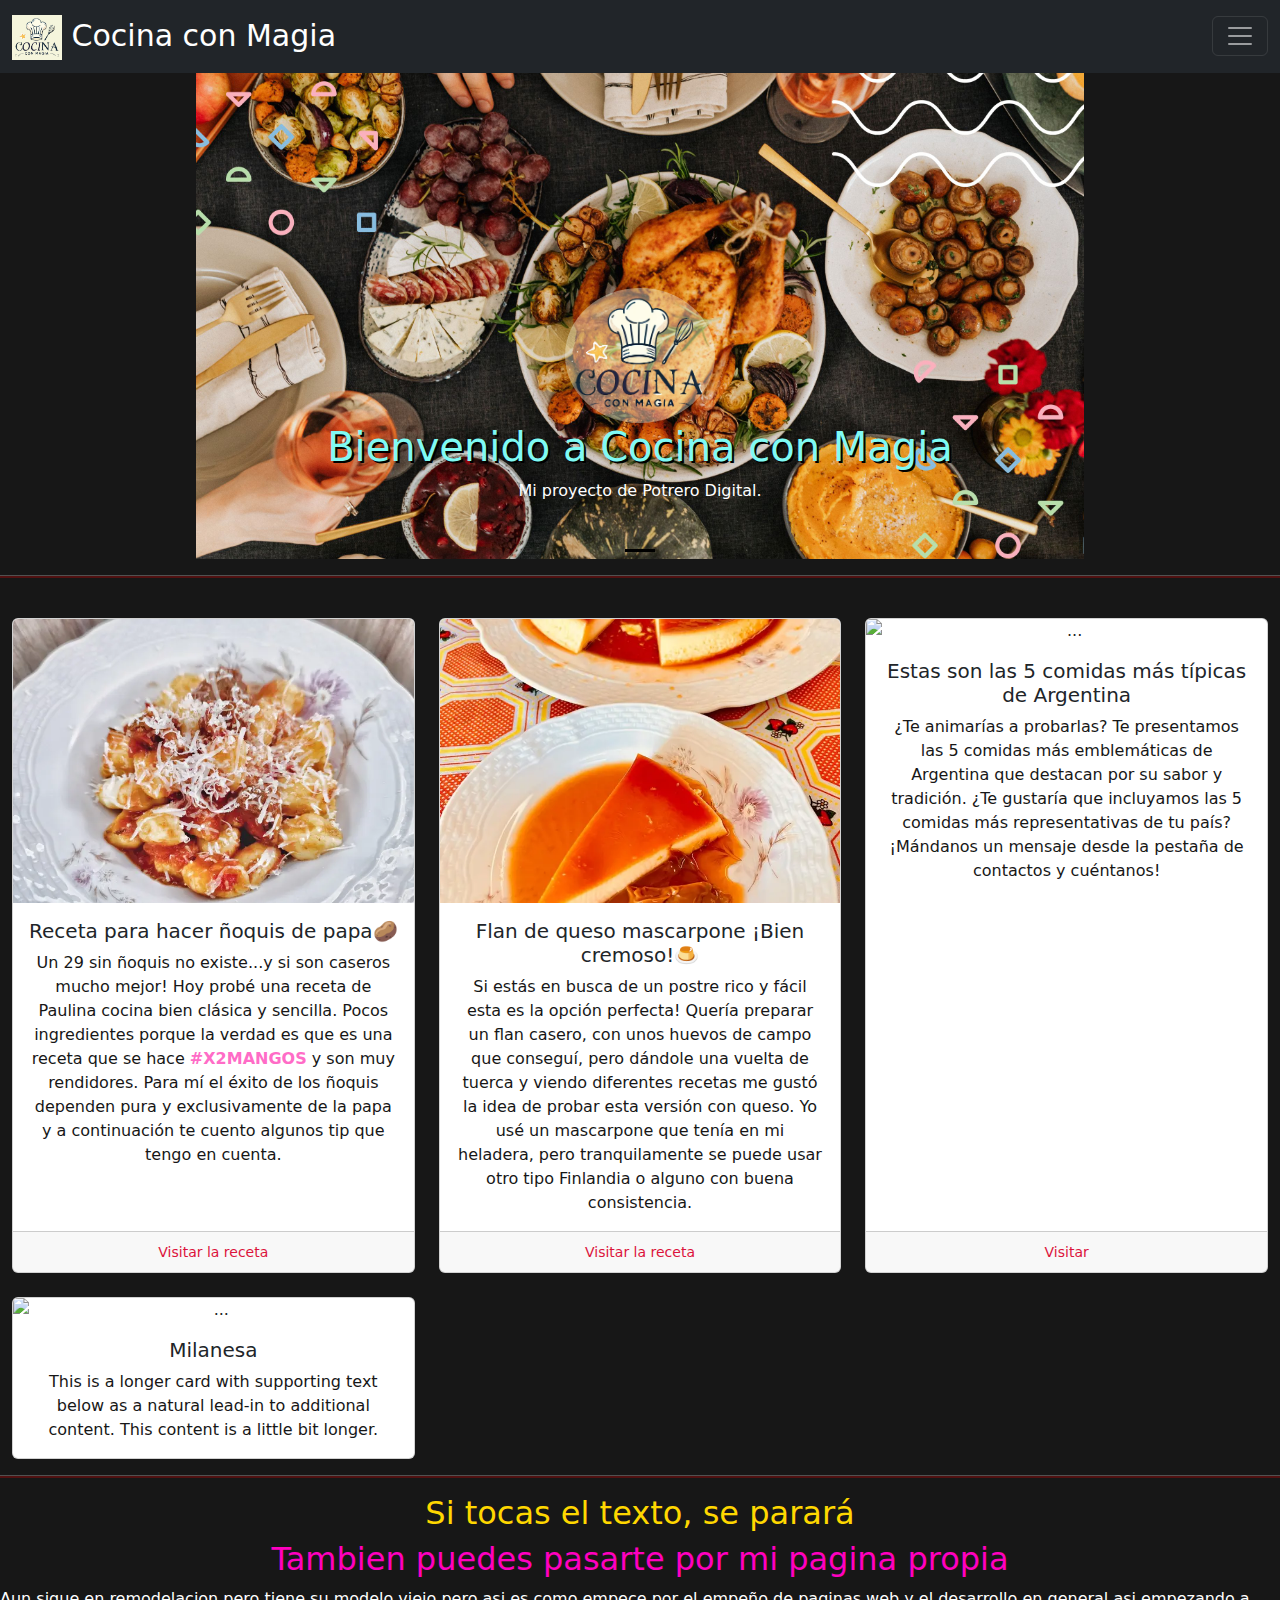
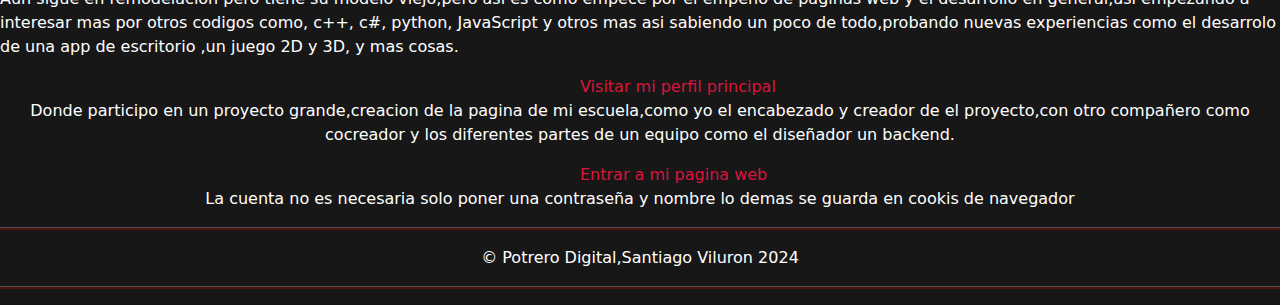
==== index.html @ e825a4c3 "V.1.2" ====
<!DOCTYPE html>
<html lang="en">
<head>
    <meta charset="UTF-8">
    <meta name="viewport" content="width=device-width, initial-scale=1.0">
    <link href="https://cdn.jsdelivr.net/npm/bootstrap@5.3.3/dist/css/bootstrap.min.css" rel="stylesheet" integrity="sha384-QWTKZyjpPEjISv5WaRU9OFeRpok6YctnYmDr5pNlyT2bRjXh0JMhjY6hW+ALEwIH" crossorigin="anonymous">
    <link rel="stylesheet" href="assets/css/style.css">
    <link rel="icon" href="assets/img/4efd6338-58ab-4ac8-b9a0-6fc2a85b399e.webp">
    <title>Inicio</title>
</head>
<body>
<nav class="navbar navbar-dark bg-dark fixed-top">
        <div class="container-fluid">
          <a style="font-size: 30px;" class="navbar-brand" href="#"> <img src="assets/img/4efd6338-58ab-4ac8-b9a0-6fc2a85b399e.webp" style="max-width: 50px; background-color: beige;"> Cocina con Magia </a>
          <button class="navbar-toggler" type="button" data-bs-toggle="offcanvas" data-bs-target="#offcanvasDarkNavbar" aria-controls="offcanvasDarkNavbar" aria-label="Toggle navigation">
            <span class="navbar-toggler-icon"></span>
          </button>
          <div class="offcanvas offcanvas-end text-bg-dark" tabindex="-1" id="offcanvasDarkNavbar" aria-labelledby="offcanvasDarkNavbarLabel">
            <div class="offcanvas-header">
              <h5 class="offcanvas-title" id="offcanvasDarkNavbarLabel">Menu de Cocina con Magia</h5>
              <button type="button" class="btn-close btn-close-white" data-bs-dismiss="offcanvas" aria-label="Close"></button>
            </div>
            <div class="offcanvas-body">
              <ul class="navbar-nav justify-content-end flex-grow-1 pe-3">
                <li class="nav-item">
 <img src="assets/img/4efd6338-58ab-4ac8-b9a0-6fc2a85b399e.webp" style="max-width: 150px; background-color: beige;">
                  <a class="nav-link active" aria-current="page" href="index.html">Inicio</a>
                </li>
                <li class="nav-item">
                  <a class="nav-link" href="assets/html/topcomidas.html">Top 5 comidas</a>
                </li>
                <li class="nav-item dropdown">
                  <a class="nav-link dropdown-toggle" href="#" role="button" data-bs-toggle="dropdown" aria-expanded="false">
                    Otros
                  </a>
                  <ul class="dropdown-menu dropdown-menu-dark">
                    <li><a class="dropdown-item" href="#">Contactanos</a></li>
                    <li><a class="dropdown-item" href="#">Another action</a></li>
                    <li>
                      <hr class="dropdown-divider">
                    </li>
                    <li><a class="dropdown-item" href="#">Something else here</a></li>
                  </ul>
                </li>
              </ul>
              <form class="d-flex mt-3" role="search">
                <input class="form-control me-2" type="search" placeholder="Search" aria-label="Search">
                <button class="btn btn-success" type="submit">Search</button>
              </form>
            </div>
          </div>
         </div>
</nav>  <!-- Barra de navegacion -->


    <header>
<br>
    <hr>
    <div id="carouselExampleDark" class="carousel carousel-dark slide">
        <div class="carousel-indicators">
          <button type="button" data-bs-target="#carouselExampleDark" data-bs-slide-to="0" class="active" aria-current="true" aria-label="Slide 1"></button>
        </div>
        <div class="carousel-inner">
          <div class="carousel-item active" data-bs-interval="10000">
            <img src="assets/img/Diseño sin título.jpg" class="d-block w-10"  style="max-width:auto; max-height: 500px; margin: auto;">
            <div class="carousel-caption d-none d-md-block">
              <img src="assets/img/4efd6338-58ab-4ac8-b9a0-6fc2a85b399e.webp" style="max-width: 150px; border-radius: 50%; background-color: rgba(245, 245, 220, 0.407);">
              <h1>Bienvenido a Cocina con Magia</h1>
              <p>Mi proyecto de Potrero Digital.</p>
            </div>
          </div>
      </div>
      <hr>
    </header>  <!-- El titulo que tiene por separado -->
    <h1 class="phone">Bienvenido a Cocina con Magia</h1>
 
<!-- Cuerpo   --> 
        
<main>
     <section> 
        <!-- Section food -->
            <article>
                <div class="row row-cols-1 row-cols-md-3 g-4" style="margin: 0;">
                    <div class="col">
                      <div class="card h-100">
                        <img src="assets/img/noquis-de-papa-receta-de-paulina-cocina-foto-principal.webp" class="card-img-top" alt="...">
                        <div class="card-body">
                            <h5 class="card-title">Receta para hacer ñoquis de papa🥔</h5>
                            <p class="card-text">Un 29 sin ñoquis no existe...y si son caseros mucho mejor! Hoy probé una receta de Paulina cocina bien clásica y sencilla. Pocos ingredientes porque la verdad es que es una receta que se hace <b>#x2mangos</b> y son muy rendidores. Para mí el éxito de los ñoquis dependen pura y exclusivamente de la papa y a continuación te cuento algunos tip que tengo en cuenta.</p>
                        </div>
                        <div class="card-footer">
                            <small class="text-body-secondary"><a href="assets/html/RecetaDeÑoquis.html" ">Visitar la receta</a></small>
                        </div>
                      </div>
                    </div>
                    <div class="col">
                      <div class="card h-100">
                        <img src="assets/img/flan-de-queso-mascarpone-bien-cremoso-foto-principal.webp" class="card-img-top" alt="...">
                        <div class="card-body">
                            <h5 class="card-title">Flan de queso mascarpone ¡Bien cremoso!🍮</h5>
                            <p class="card-text">Si estás en busca de un postre rico y fácil esta es la opción perfecta! Quería preparar un flan casero, con unos huevos de campo que conseguí, pero dándole una vuelta de tuerca y viendo diferentes recetas me gustó la idea de probar esta versión con queso. Yo usé un mascarpone que tenía en mi heladera, pero tranquilamente se puede usar otro tipo Finlandia o alguno con buena consistencia.</p>
                        </div>
                        <div class="card-footer">
                            <small class="text-body-secondary"><a href="assets/html/FlanCremoso.html" ">Visitar la receta</a></small>
                        </div>
                      </div>
                    </div>
                    <div class="col">
                      <div class="card h-100">
                        <img src="https://viajerocasual.com/wp-content/uploads/2021/05/comidas-tipicas-de-argentina.jpg.webp" class="card-img-top" alt="...">
                        <div class="card-body">
                          <h5 class="card-title">Estas son las 5 comidas más típicas de Argentina</h5>
                          <p class="card-text">¿Te animarías a probarlas? Te presentamos las 5 comidas más emblemáticas de Argentina que destacan por su sabor y tradición. ¿Te gustaría que incluyamos las 5 comidas más representativas de tu país? ¡Mándanos un mensaje desde la pestaña de contactos y cuéntanos!</p>
                        </div>
                        <div class="card-footer">
                          <small class="text-body-secondary"><a href="assets/html/topcomidas.html" ">Visitar</a></small>
                      </div>
                      </div>
                    </div>
                    <div class="col">
                      <div class="card h-100">
                        <img src="..." class="card-img-top" alt="...">
                        <div class="card-body">
                          <h5 class="card-title">Milanesa</h5>
                          <p class="card-text">This is a longer card with supporting text below as a natural lead-in to additional content. This content is a little bit longer.</p>
                        </div>
                      </div>
                    </div>
                  </div>
            </article>
                </div>
    </section>        
<section class="Promotion">
    <!-- Section Promotion -->
    <hr>
    <center><h2 style="color: gold;" class="hone">Si tocas el texto, se parará</h2></center>
    <aside class="titulo-brillante">
            <h2 style="text-align: center;">Tambien puedes pasarte por mi pagina propia </h2>
            <p>Aun sigue en remodelacion pero tiene su modelo viejo,pero asi es como empece por el empeño de paginas web y el desarrollo en general,asi empezando a interesar mas por otros codigos como, c++, c#, python, JavaScript y otros mas asi sabiendo un poco de todo,probando nuevas experiencias como el desarrolo de una app de escritorio ,un juego 2D y 3D, y mas cosas.</p>
        <a href="https://github.com/Santiago235v902" target="_blank"  " >Visitar mi perfil principal</a>
        <p style="text-align: center;">Donde participo en un proyecto grande,creacion de la pagina de mi escuela,como yo el encabezado y creador de el proyecto,con otro compañero como cocreador y los diferentes partes de un equipo como el diseñador un backend.</p>
        <a href="https://santiago235v902.github.io/WebStudioCreation.com/index.html" target="_blank"" >Entrar a mi pagina web</a>
        <p style="text-align: center;">La cuenta no es necesaria solo poner una contraseña y nombre lo demas se guarda en cookis de navegador</p>
            <hr>
    </aside>
</section>     
</main>
    <footer>&copy; Potrero Digital,Santiago Viluron 2024</footer>
    <hr>
 <script src="https://cdn.jsdelivr.net/npm/bootstrap@5.3.3/dist/js/bootstrap.bundle.min.js" integrity="sha384-YvpcrYf0tY3lHB60NNkmXc5s9fDVZLESaAA55NDzOxhy9GkcIdslK1eN7N6jIeHz" crossorigin="anonymous"></script>
<script src="/assets/script/script.js"></script>
</body>
</html>
---- assets/css/style.css ----
body{
    color: white;
    background-color: #171717;
    overflow-x: hidden; /* Elimina el desplazamiento horizontal */
}

a{
color: crimson;
    text-decoration:none; 
          
    }
a:hover{
text-decoration:overline;
        }


hr{
padding: 1px;
background-color: red;
}


header .carousel-caption  h1{
color: rgb(127, 250, 244);
text-shadow: #000000 2px 2px 0px;
}


h2{
color: rgb(255, 0, 191);

}
.phone{
    display: none;
}

p{
font-size: 16px;
color:#ffffff;

}
article p{
    color: #171717;
}
footer{
    text-align: center;
    color: #ffffff;
    box-shadow: #171717 2px 2px 2px;
}
article{
    text-align: center;
}
b{
 color: rgb(255, 108, 199);   
 text-transform: uppercase;
 cursor: pointer;
}
aside a{
    margin-left: 580px;
}
.titulo-brillante{
    content: '';
position: relative;
    animation: brillo 3s infinite; /* Animación continua */
}

/* Brillo animado moviéndose de izquierda a derecha */
@keyframes brillo {
    0% {
        left: -180%; /* Comienza fuera de la izquierda */
    }
    50% {
        left: 5%; /* Centro del contenedor */
    }
    100% {
        left:180%; /* Sale por la derecha */
    }
}
.titulo-brillante.paused{
    animation: none;
}
    @media (max-width:800px) {
        header h1{
            display: none;
        }
      .offcanvas-title{
            font-size:10px;
        }
        .phone{
            display: flex;
            text-decoration: underline;
            text-align: center;
            font-size: 3rem; /* Tamaño del texto */
        font-weight: bold;
        background: linear-gradient(to right, #fffb00, #fcf80d, #b3b01e); /* Degradado celeste */
        -webkit-background-clip: text; /* Clip el degradado al texto */
        -webkit-text-fill-color: transparent; /* Hace el texto transparente excepto para el degradado */
        text-transform: uppercase; /* Convierte el texto a mayúsculas */
        text-shadow: 0px 0px 50px white;
        }
        aside p{
            font-size: 15px;
            text-align: center;
        }
        aside a{
            margin-left: 159px;
        }
        .titulo-brillante{
           animation: none;
        }
        .hone{
            display:none;
        }
        .offcanvas-title{
            font-size: 20px;
        }
    }
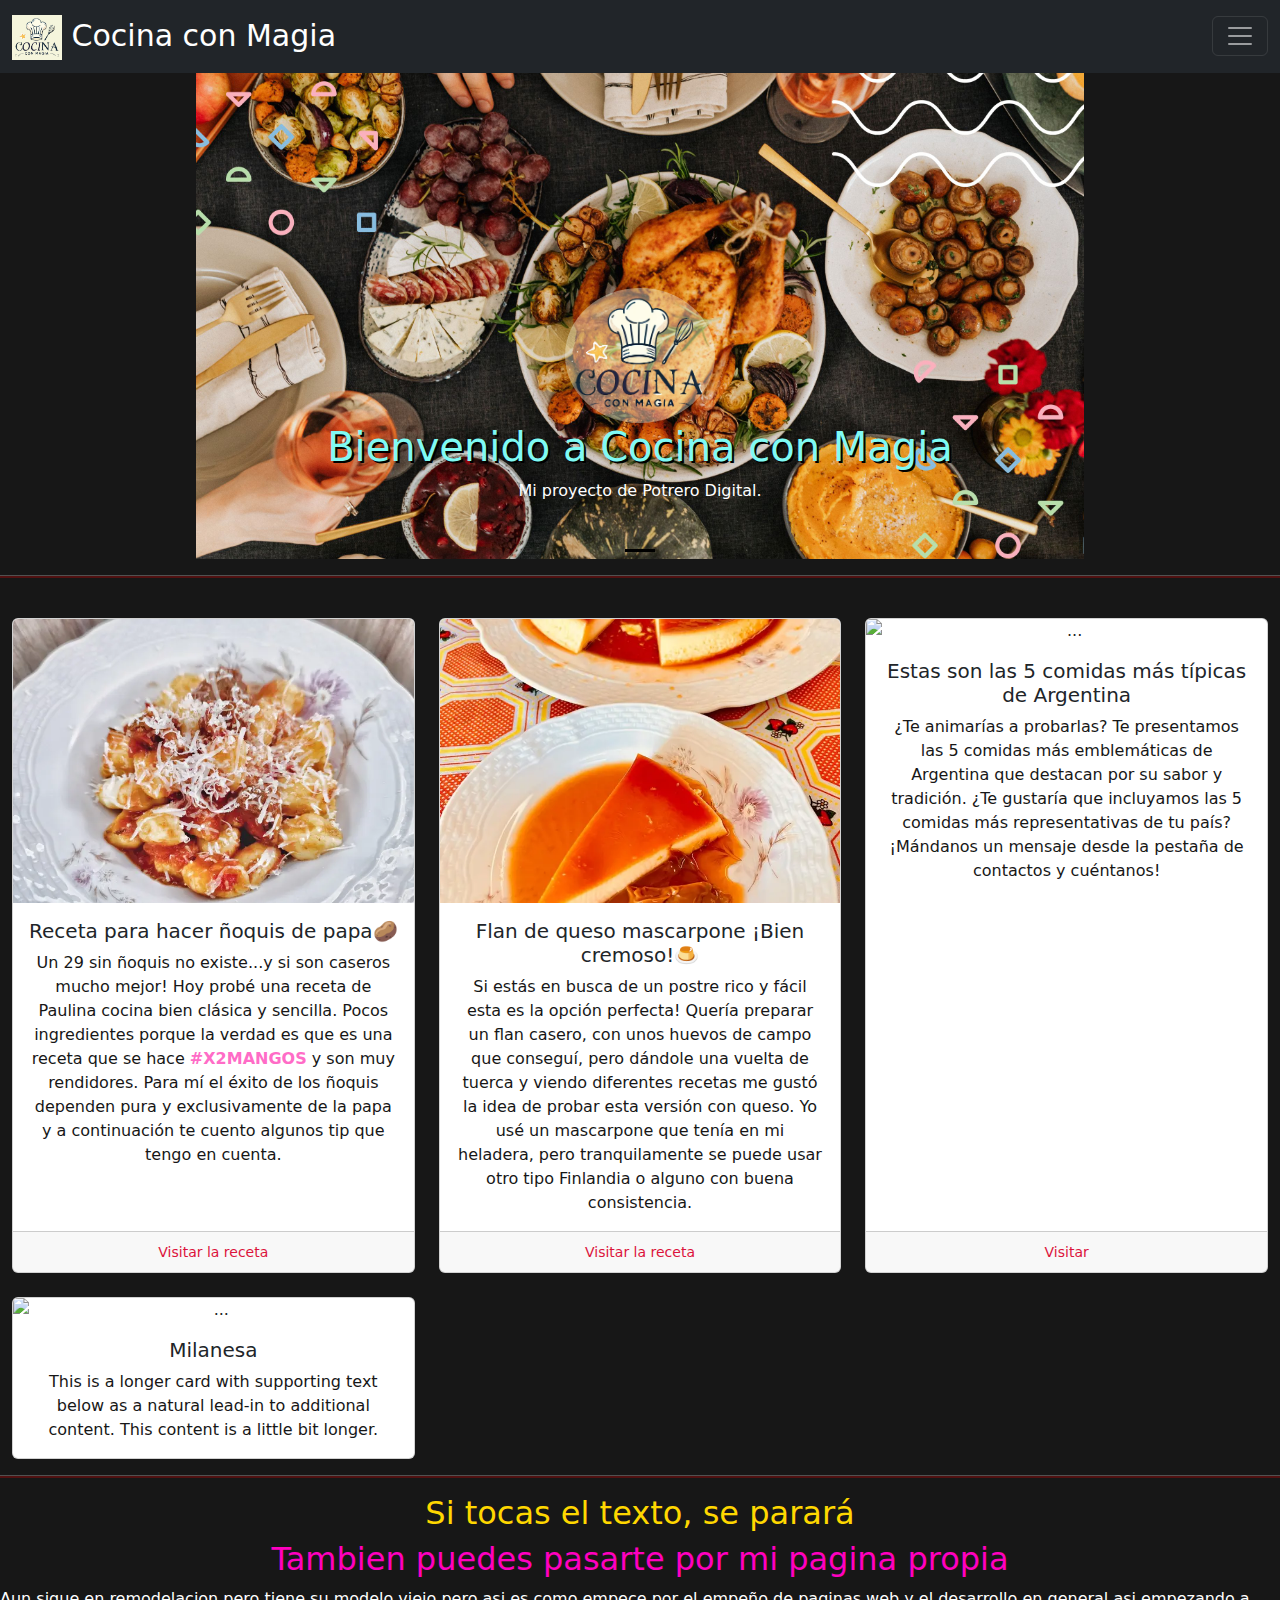
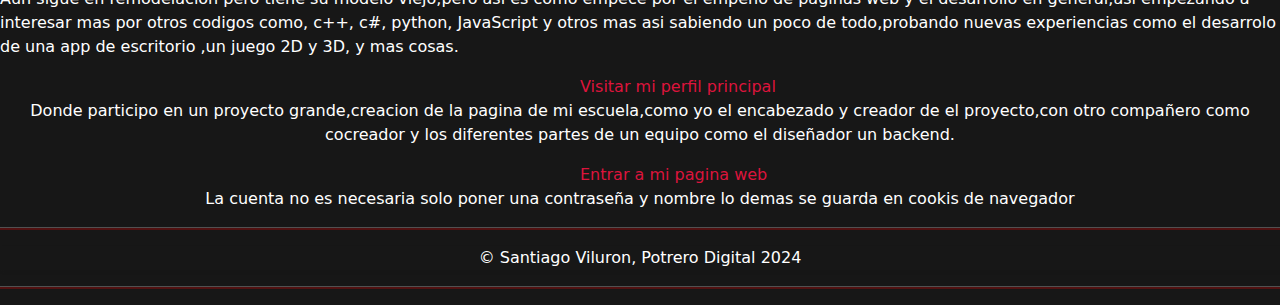
==== commit 7458ccc6: "Casi final" ====
--- a/index.html
+++ b/index.html
@@ -34,19 +34,14 @@
                     Otros
                   </a>
                   <ul class="dropdown-menu dropdown-menu-dark">
-                    <li><a class="dropdown-item" href="#">Contactanos</a></li>
-                    <li><a class="dropdown-item" href="#">Another action</a></li>
+                    <li><a class="dropdown-item" href="/assets/html/contactanos.html">Contactanos</a></li>
                     <li>
                       <hr class="dropdown-divider">
                     </li>
-                    <li><a class="dropdown-item" href="#">Something else here</a></li>
+                    <li><a class="dropdown-item" href="/assets/html/Recetademilanesa.html">Receta interesante</a></li>
                   </ul>
                 </li>
               </ul>
-              <form class="d-flex mt-3" role="search">
-                <input class="form-control me-2" type="search" placeholder="Search" aria-label="Search">
-                <button class="btn btn-success" type="submit">Search</button>
-              </form>
             </div>
           </div>
          </div>
@@ -145,9 +140,9 @@
     </aside>
 </section>     
 </main>
-    <footer>&copy; Potrero Digital,Santiago Viluron 2024</footer>
+    <footer>&copy; Santiago Viluron, Potrero Digital 2024</footer>
     <hr>
- <script src="https://cdn.jsdelivr.net/npm/bootstrap@5.3.3/dist/js/bootstrap.bundle.min.js" integrity="sha384-YvpcrYf0tY3lHB60NNkmXc5s9fDVZLESaAA55NDzOxhy9GkcIdslK1eN7N6jIeHz" crossorigin="anonymous"></script>
+<script src="https://cdn.jsdelivr.net/npm/bootstrap@5.3.3/dist/js/bootstrap.bundle.min.js" integrity="sha384-YvpcrYf0tY3lHB60NNkmXc5s9fDVZLESaAA55NDzOxhy9GkcIdslK1eN7N6jIeHz" crossorigin="anonymous"></script>
 <script src="/assets/script/script.js"></script>
 </body>
 </html>
--- a/assets/css/style.css
+++ b/assets/css/style.css
@@ -76,9 +76,12 @@
         left:180%; /* Sale por la derecha */
     }
 }
-.titulo-brillante.paused{
+
+.titulo-brillante:hover{
     animation: none;
-}
+ }
+
+
     @media (max-width:800px) {
         header h1{
             display: none;
@@ -114,4 +117,56 @@
         .offcanvas-title{
             font-size: 20px;
         }
-    }+
+
+        .form{
+            padding: 10px;
+            text-align: center;
+            
+        }
+        fieldset{
+            display: grid;
+            grid-template-columns:20px 20px;
+            gap:1px;
+            margin: auto;
+            width: fit-content;
+            font-size: 20px;
+            border: 5px solid #01e768;
+        }
+
+    }
+
+    .form{
+        padding: 20px;
+        text-align: center;
+        
+    }
+    fieldset{
+        display: grid;
+        grid-template-columns: 300px 400px;
+        gap:20px;
+        margin: auto;
+        width: fit-content;
+        font-size: 1.2rem;
+        border: 5px solid #01e768;
+    }
+
+    label{
+        background-color: #355aff69;
+        padding: 10px;
+        border-radius:10px;
+    }
+legend{
+    color: rgb(217, 255, 4);
+    text-shadow: rgb(25, 0, 255) 2px 4px 1px;
+    margin-left: -60px;
+    text-decoration:underline;
+}
+.mandar{
+    background-color: #01e727;
+    color: #ffffff;
+    margin-left: 250px;
+    text-align: center;
+    text-shadow: #000000 1px 1px 1px;
+    padding-right: 200px;
+}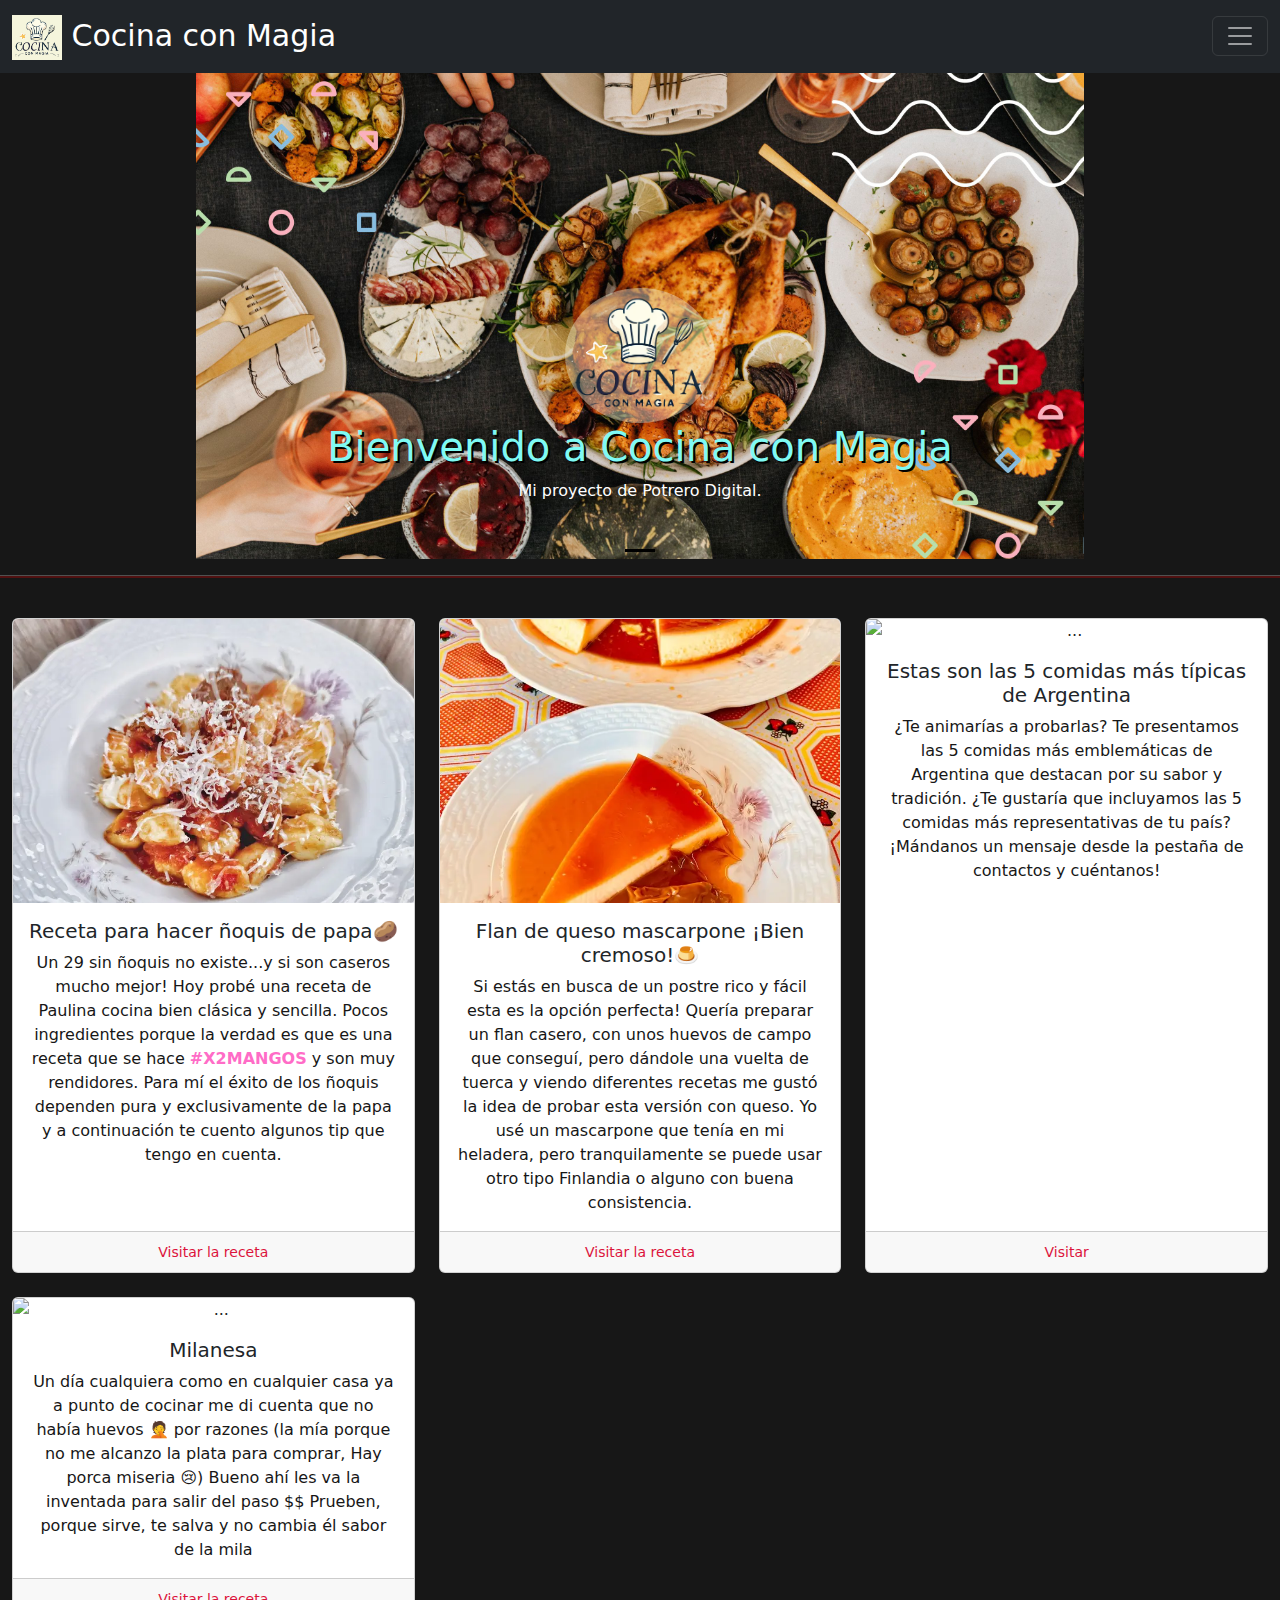
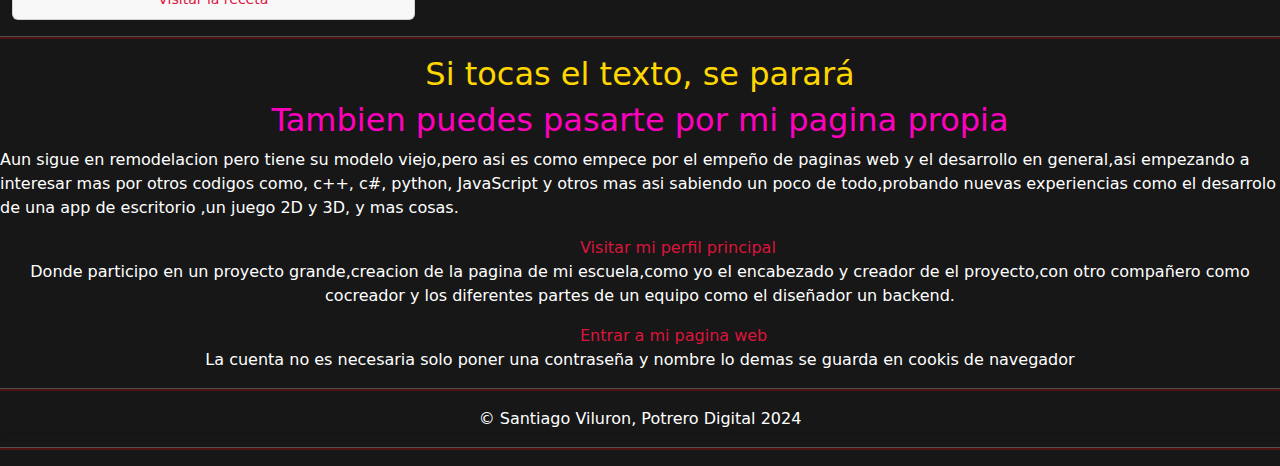
==== commit 57709b9c: "Finish" ====
--- a/index.html
+++ b/index.html
@@ -84,7 +84,7 @@
                             <p class="card-text">Un 29 sin ñoquis no existe...y si son caseros mucho mejor! Hoy probé una receta de Paulina cocina bien clásica y sencilla. Pocos ingredientes porque la verdad es que es una receta que se hace <b>#x2mangos</b> y son muy rendidores. Para mí el éxito de los ñoquis dependen pura y exclusivamente de la papa y a continuación te cuento algunos tip que tengo en cuenta.</p>
                         </div>
                         <div class="card-footer">
-                            <small class="text-body-secondary"><a href="assets/html/RecetaDeÑoquis.html" ">Visitar la receta</a></small>
+                            <small class="text-body-secondary"><a href="assets/html/RecetaDeÑoquis.html" >Visitar la receta</a></small>
                         </div>
                       </div>
                     </div>
@@ -96,7 +96,7 @@
                             <p class="card-text">Si estás en busca de un postre rico y fácil esta es la opción perfecta! Quería preparar un flan casero, con unos huevos de campo que conseguí, pero dándole una vuelta de tuerca y viendo diferentes recetas me gustó la idea de probar esta versión con queso. Yo usé un mascarpone que tenía en mi heladera, pero tranquilamente se puede usar otro tipo Finlandia o alguno con buena consistencia.</p>
                         </div>
                         <div class="card-footer">
-                            <small class="text-body-secondary"><a href="assets/html/FlanCremoso.html" ">Visitar la receta</a></small>
+                            <small class="text-body-secondary"><a href="assets/html/FlanCremoso.html" >Visitar la receta</a></small>
                         </div>
                       </div>
                     </div>
@@ -108,17 +108,19 @@
                           <p class="card-text">¿Te animarías a probarlas? Te presentamos las 5 comidas más emblemáticas de Argentina que destacan por su sabor y tradición. ¿Te gustaría que incluyamos las 5 comidas más representativas de tu país? ¡Mándanos un mensaje desde la pestaña de contactos y cuéntanos!</p>
                         </div>
                         <div class="card-footer">
-                          <small class="text-body-secondary"><a href="assets/html/topcomidas.html" ">Visitar</a></small>
+                          <small class="text-body-secondary"><a href="assets/html/topcomidas.html">Visitar</a></small>
                       </div>
                       </div>
                     </div>
                     <div class="col">
                       <div class="card h-100">
-                        <img src="..." class="card-img-top" alt="...">
+                        <img src="https://tn.com.ar/resizer/v2/las-milanesas-son-un-clasico-argentino-pero-que-fue-originado-hace-casi-900-anos-en-italia-foto-instagram-breadersarg-MTZGNAFEKZBTBC75U4D6U4C2WY.jpg?auth=a7283d1e00a9221015effad4b9e7464153b7d3d3fc2322f84542363cdeb410d2&width=767" class="card-img-top" alt="...">
                         <div class="card-body">
                           <h5 class="card-title">Milanesa</h5>
-                          <p class="card-text">This is a longer card with supporting text below as a natural lead-in to additional content. This content is a little bit longer.</p>
+                          <p class="card-text">Un día cualquiera como en cualquier casa ya a punto de cocinar me di cuenta que no había huevos 🤦 por razones (la mía porque no me alcanzo la plata para comprar, Hay porca miseria 😢) Bueno ahí les va la inventada para salir del paso $$ Prueben, porque sirve, te salva y no cambia él sabor de la mila</p>
                         </div>
+                        <div class="card-footer">
+                        <small class="text-body-secondary"><a href="assets/html/Recetademilanesa.html">Visitar la receta</a></small>
                       </div>
                     </div>
                   </div>
@@ -132,9 +134,9 @@
     <aside class="titulo-brillante">
             <h2 style="text-align: center;">Tambien puedes pasarte por mi pagina propia </h2>
             <p>Aun sigue en remodelacion pero tiene su modelo viejo,pero asi es como empece por el empeño de paginas web y el desarrollo en general,asi empezando a interesar mas por otros codigos como, c++, c#, python, JavaScript y otros mas asi sabiendo un poco de todo,probando nuevas experiencias como el desarrolo de una app de escritorio ,un juego 2D y 3D, y mas cosas.</p>
-        <a href="https://github.com/Santiago235v902" target="_blank"  " >Visitar mi perfil principal</a>
+        <a href="https://github.com/Santiago235v902" target="_blank" >Visitar mi perfil principal</a>
         <p style="text-align: center;">Donde participo en un proyecto grande,creacion de la pagina de mi escuela,como yo el encabezado y creador de el proyecto,con otro compañero como cocreador y los diferentes partes de un equipo como el diseñador un backend.</p>
-        <a href="https://santiago235v902.github.io/WebStudioCreation.com/index.html" target="_blank"" >Entrar a mi pagina web</a>
+        <a href="https://santiago235v902.github.io/WebStudioCreation.com/index.html" target="_blank" >Entrar a mi pagina web</a>
         <p style="text-align: center;">La cuenta no es necesaria solo poner una contraseña y nombre lo demas se guarda en cookis de navegador</p>
             <hr>
     </aside>
--- a/assets/css/style.css
+++ b/assets/css/style.css
@@ -80,63 +80,8 @@
 .titulo-brillante:hover{
     animation: none;
  }
-
-
-    @media (max-width:800px) {
-        header h1{
-            display: none;
-        }
-      .offcanvas-title{
-            font-size:10px;
-        }
-        .phone{
-            display: flex;
-            text-decoration: underline;
-            text-align: center;
-            font-size: 3rem; /* Tamaño del texto */
-        font-weight: bold;
-        background: linear-gradient(to right, #fffb00, #fcf80d, #b3b01e); /* Degradado celeste */
-        -webkit-background-clip: text; /* Clip el degradado al texto */
-        -webkit-text-fill-color: transparent; /* Hace el texto transparente excepto para el degradado */
-        text-transform: uppercase; /* Convierte el texto a mayúsculas */
-        text-shadow: 0px 0px 50px white;
-        }
-        aside p{
-            font-size: 15px;
-            text-align: center;
-        }
-        aside a{
-            margin-left: 159px;
-        }
-        .titulo-brillante{
-           animation: none;
-        }
-        .hone{
-            display:none;
-        }
-        .offcanvas-title{
-            font-size: 20px;
-        }
-
-
-        .form{
-            padding: 10px;
-            text-align: center;
-            
-        }
-        fieldset{
-            display: grid;
-            grid-template-columns:20px 20px;
-            gap:1px;
-            margin: auto;
-            width: fit-content;
-            font-size: 20px;
-            border: 5px solid #01e768;
-        }
-
-    }
-
-    .form{
+ 
+ .form{
         padding: 20px;
         text-align: center;
         
@@ -169,4 +114,66 @@
     text-align: center;
     text-shadow: #000000 1px 1px 1px;
     padding-right: 200px;
-}+}
+        
+            @media (max-width:400px) {
+        
+                fieldset{
+                    display: grid;
+                    grid-template-columns: 170px 160px;
+                    gap:15px;
+                    margin: auto;
+                    width: fit-content;
+                    font-size: 1.2rem;
+                    border: 5px solid #01e768;
+                }
+
+                .mandar{
+                    background-color: #01e727;
+                    color: #ffffff;
+                    margin-left: 80px;
+                    text-align: center;
+                    text-shadow: #000000 1px 1px 1px;
+                    padding-right: 150px;
+                }
+
+            }
+        
+            @media (max-width:800px) {
+                header h1{
+                    display: none;
+                }
+              .offcanvas-title{
+                    font-size:10px;
+                }
+                .phone{
+                    display: flex;
+                    text-decoration: underline;
+                    text-align: center;
+                    font-size: 3rem; /* Tamaño del texto */
+                font-weight: bold;
+                background: linear-gradient(to right, #fffb00, #fcf80d, #b3b01e); /* Degradado celeste */
+                -webkit-background-clip: text; /* Clip el degradado al texto */
+                -webkit-text-fill-color: transparent; /* Hace el texto transparente excepto para el degradado */
+                text-transform: uppercase; /* Convierte el texto a mayúsculas */
+                text-shadow: 0px 0px 50px white;
+                }
+                aside p{
+                    font-size: 15px;
+                    text-align: center;
+                }
+                aside a{
+                    margin-left: 159px;
+                }
+                .titulo-brillante{
+                   animation: none;
+                }
+                .hone{
+                    display:none;
+                }
+                .offcanvas-title{
+                    font-size: 20px;
+                }
+        
+        
+            }